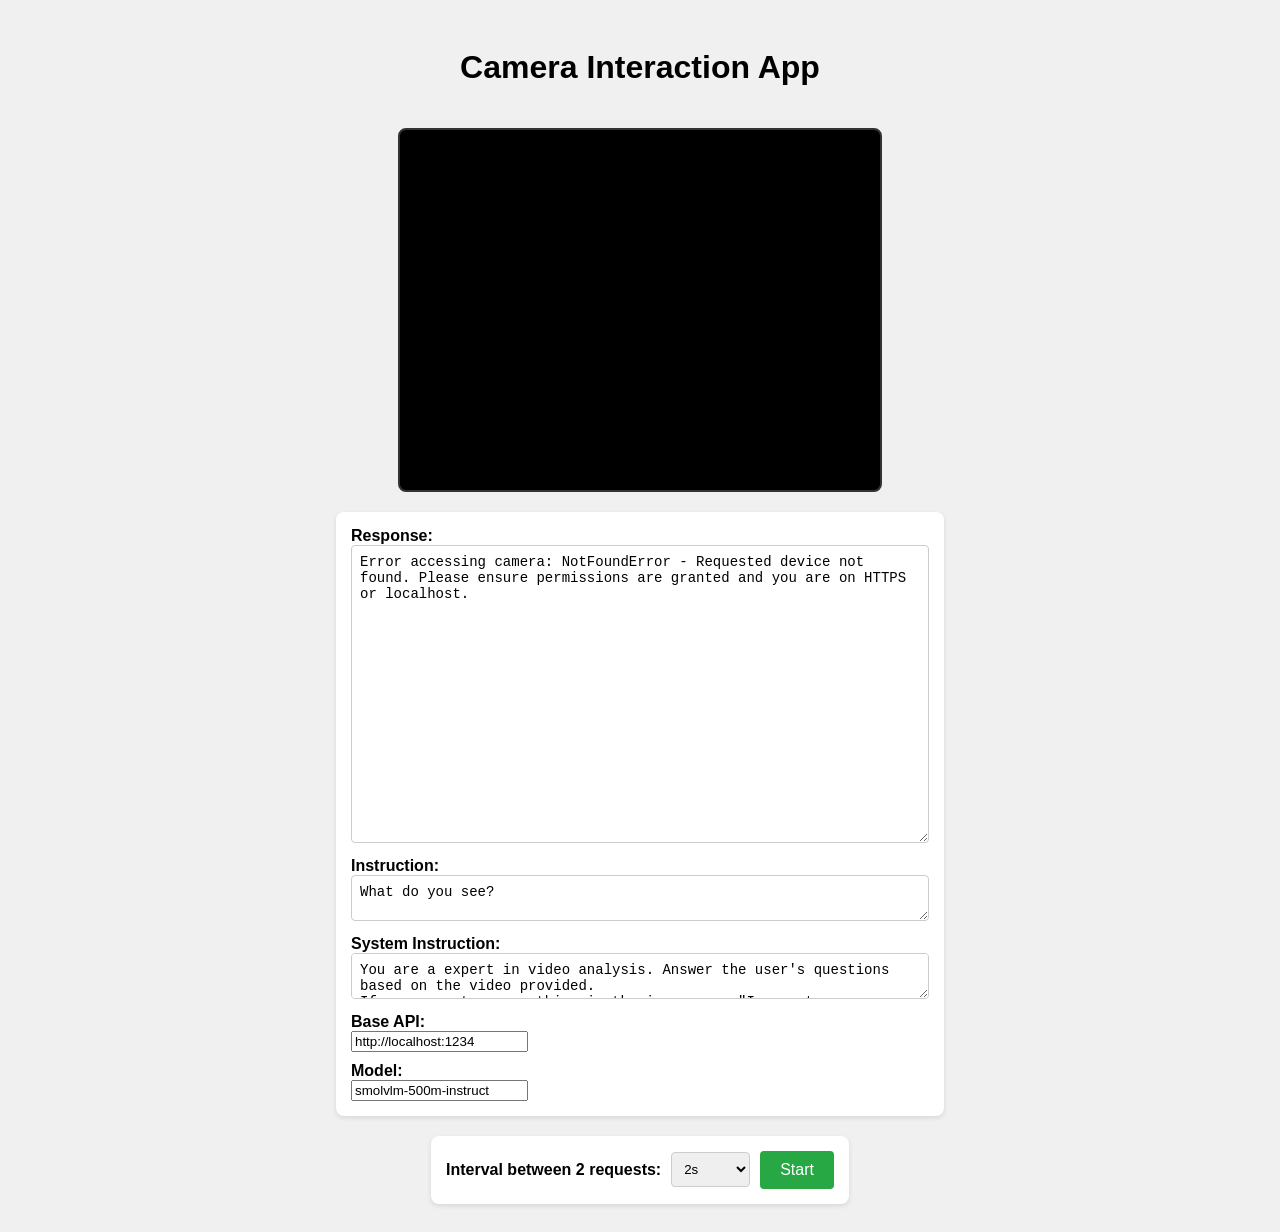
==== index.html @ 905d0d94 "Merge 8aa6c8f80d7f66ff333f3af38d4b24210e1b9584 into 37b62fc3c9fee5b90040a4496db8ad9e4f66d959" ====
<!DOCTYPE html>
<html lang="en">
<head>
    <meta charset="UTF-8">
    <meta name="viewport" content="width=device-width, initial-scale=1.0">
    <title>Camera Interaction App</title>
    <style>
        body {
            font-family: sans-serif;
            display: flex;
            flex-direction: column;
            align-items: center;
            gap: 20px;
            padding: 20px;
            background-color: #f0f0f0;
        }
        .controls, .io-areas {
            display: flex;
            gap: 10px;
            align-items: center;
            background-color: #fff;
            padding: 15px;
            border-radius: 8px;
            box-shadow: 0 2px 5px rgba(0,0,0,0.1);
        }
        .io-areas {
            flex-direction: column;
            align-items: stretch;
        }
        textarea {
            width: 300px;
            height: 80px;
            padding: 8px;
            border: 1px solid #ccc;
            border-radius: 4px;
            font-size: 14px;
        }
        #videoFeed {
            width: 480px;
            height: 360px;
            border: 2px solid #333;
            background-color: #000;
            border-radius: 8px;
        }
        #startButton {
            padding: 10px 20px;
            font-size: 16px;
            cursor: pointer;
            border: none;
            border-radius: 4px;
            color: white;
        }
        #startButton.start {
            background-color: #28a745; /* Green */
        }
        #startButton.stop {
            background-color: #dc3545; /* Red */
        }
        label {
            font-weight: bold;
        }
        select {
            padding: 8px;
            border-radius: 4px;
            border: 1px solid #ccc;
        }
        .hidden {
            display: none;
        }
    </style>
</head>
<body>

    <h1>Camera Interaction App</h1>

    <video id="videoFeed" autoplay playsinline></video>
    <canvas id="canvas" class="hidden"></canvas> <!-- For capturing frames -->

    <div class="io-areas">
        <div>
            <label for="responseText">Response:</label><br>
            <textarea id="responseText" style="height: 20em; width: 40em" name="Response" readonly placeholder="Server response will appear here..."></textarea>
        </div>
        <div>
            <label for="instructionText">Instruction:</label><br>
            <textarea id="instructionText" style="height: 2em; width: 40em" name="Instruction"></textarea>
        </div>
        <div>
            <label for="systemText">System Instruction:</label><br>
            <textarea id="systemText" style="height: 2em; width: 40em" name="SystemInstruction">
You are a expert in video analysis. Answer the user's questions based on the video provided.
If you cannot see anything in the image, say "I cannot see anything in the image."
Analyze the live camera feed and describe the visual aspects, focusing on objects, activities, lighting, camera, color grading, mood, and aesthetic style.
For example, you can tell the details about the scene like what the person is doing and other scene description such as:
1. Person's action:
- What is the person doing?
- Any specific activity or task?
- what is the mood of the person?
- Any interaction with objects or environment?

2. Objects:
- What are the objects in the scene?
- How are they positioned?
- What is the purpose of the objects?
- What is the relationship between the objects?

3. Environment:
- What is the environment?
- How is the environment positioned?
- What is the purpose of the environment?
- What is the relationship between the environment and the objects?

4. Lighting:
- What is the lighting?
- How is the lighting positioned?
- Primary light source?
- Natural or artificial?
- Shadows and their effect?
- Backlighting or fill light?
- Light directionality?

5. Camera:
- Camera angle?
- Camera movement?
- Depth of field?
- Composition?

6. Color Grading:
- Color temperature?
- Color contrasts?
- Saturation level?
- Any specific grading style?

7. Mood:
- Emotional tone of the scene?
- How lighting and color affect mood?
- Any emotional cues?

8. Aesthetic Style:
- Overall aesthetic style?
- Visual themes present?
- Genre influence?
- Noticeable visual effects or textures?

user question:
            </textarea>
        </div>
        <div>
            <label for="baseURL">Base API:</label><br>
            <input id="baseURL" name="Instruction" value="http://localhost:1234"></textarea>
        </div>
        <div>
            <label for="model">Model:</label><br>
            <input id="model" name="VLM" value="smolvlm-500m-instruct"></textarea>
        </div>
    </div>

    <div class="controls">
        <label for="intervalSelect">Interval between 2 requests:</label>
        <select id="intervalSelect" name="Interval between 2 requests">
            <option value="100">100ms</option>
            <option value="250">250ms</option>
            <option value="500">500ms</option>
            <option value="1000">1s</option>
            <option value="2000" selected>2s</option>
        </select>
        <button id="startButton" class="start">Start</button>
    </div>

    <script>
        
        const video = document.getElementById('videoFeed');
        const canvas = document.getElementById('canvas');
        const baseURL = document.getElementById('baseURL');
        const instructionText = document.getElementById('instructionText');
        const responseText = document.getElementById('responseText');
        const intervalSelect = document.getElementById('intervalSelect');
        const startButton = document.getElementById('startButton');
        const model = document.getElementById('model');
        const systemText =document.getElementById('systemText');        

        instructionText.value = "What do you see? "; // default instruction
        let stream;
        let intervalId;
        let isProcessing = false;

        // Returns response text (string)
        async function sendChatCompletionRequest(instruction, imageBase64URL) {
            const response = await fetch(`${baseURL.value}/v1/chat/completions`, {
                method: 'POST',                
                headers: {
                'Access-Control-Allow-Origin': '*', // Or specify allowed origins
                'Access-Control-Allow-Methods': 'GET, POST, OPTIONS',
                'Access-Control-Allow-Headers': 'Content-Type, Authorization',
                'Content-Type': 'application/json'
                },  
                body: JSON.stringify({
                    model: model.value, //"smolvlm-500m-instruct",
                    max_tokens: 250,
                    messages: [
                        { role: 'user', content: [
                            { type: 'text', text: instruction },
                            { type: 'image_url', image_url: {
                                url: imageBase64URL,
                            } }
                        ] },
                    ]
                })
            });
            if (!response.ok) {
                const errorData = await response.text();
                return `Server error: ${response.status} - ${errorData}`;
            }
            const data = await response.json();
            return data.choices[0].message.content;
        }

        // 1. Ask for camera permission on load
        async function initCamera() {
            try {
                stream = await navigator.mediaDevices.getUserMedia({ video: true, audio: false });
                video.srcObject = stream;
                responseText.value = "Camera access granted. Ready to start.";
            } catch (err) {
                console.error("Error accessing camera:", err);
                responseText.value = `Error accessing camera: ${err.name} - ${err.message}. Please ensure permissions are granted and you are on HTTPS or localhost.`;
                alert(`Error accessing camera: ${err.name}. Make sure you've granted permission and are on HTTPS or localhost.`);
            }
        }

        function captureImage() {
            if (!stream || !video.videoWidth) {
                console.warn("Video stream not ready for capture.");
                return null;
            }
            canvas.width = video.videoWidth;
            canvas.height = video.videoHeight;
            const context = canvas.getContext('2d');
            context.drawImage(video, 0, 0, canvas.width, canvas.height);
            return canvas.toDataURL('image/jpeg', 0.8); // Use JPEG for smaller size, 0.8 quality
        }

        async function sendData() {
            if (!isProcessing) return; // Ensure we don't have overlapping requests if processing takes longer than interval

            const instruction = systemText.value + instructionText.value;
            const imageBase64URL = captureImage();

            if (!imageBase64URL) {
                responseText.value = "Failed to capture image. Stream might not be active.";
                // Optionally stop processing if image capture fails consistently
                handleStop();
                return;
            }

            const payload = {
                instruction: instruction,
                imageBase64URL: imageBase64URL
            };

            try {
                const response = await sendChatCompletionRequest(payload.instruction, payload.imageBase64URL);
                responseText.value = response;
            } catch (error) {
                console.error('Error sending data:', error);
                responseText.value = `Error: ${error.message}`;
            }
        }

        function handleStart() {
            if (!stream) {
                responseText.value = "Camera not available. Cannot start.";
                alert("Camera not available. Please grant permission first.");
                return;
            }
            isProcessing = true;
            startButton.textContent = "Stop";
            startButton.classList.remove('start');
            startButton.classList.add('stop');

            systemText.disabled = true;
            intervalSelect.disabled = true;

            responseText.value = "Processing started...";

            const intervalMs = parseInt(intervalSelect.value, 10);
            
            // Initial immediate call
            sendData(); 
            
            // Then set interval
            intervalId = setInterval(sendData, intervalMs);
        }

        function handleStop() {
            isProcessing = false;
            if (intervalId) {
                clearInterval(intervalId);
                intervalId = null;
            }
            startButton.textContent = "Start";
            startButton.classList.remove('stop');
            startButton.classList.add('start');

            systemText.disabled = false;
            intervalSelect.disabled = false;
            if (responseText.value.startsWith("Processing started...")) {
                responseText.value = "Processing stopped.";
            }
        }

        startButton.addEventListener('click', () => {
            if (isProcessing) {
                handleStop();
            } else {
                handleStart();
            }
        });

        // Initialize camera when the page loads
        window.addEventListener('DOMContentLoaded', initCamera);

        // Optional: Stop stream when page is closed/navigated away to release camera
        window.addEventListener('beforeunload', () => {
            if (stream) {
                stream.getTracks().forEach(track => track.stop());
            }
            if (intervalId) {
                clearInterval(intervalId);
            }
        });

    </script>
</body>
</html>
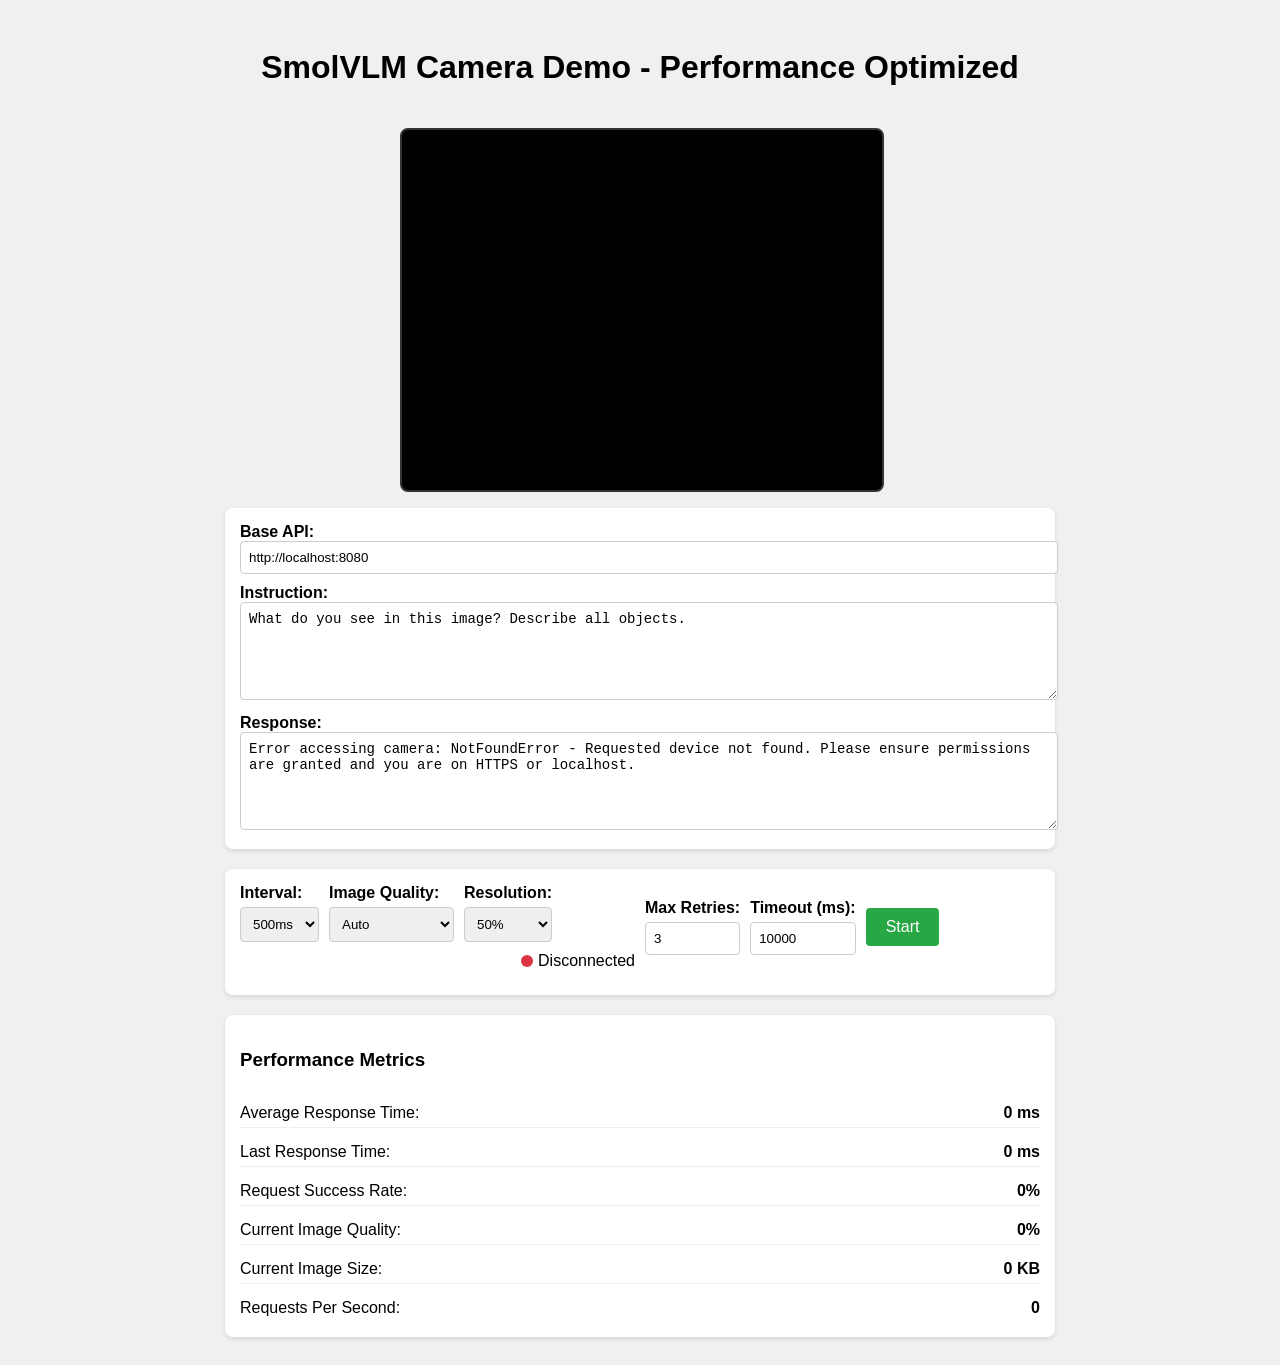
==== commit 592f157f: "Merge 82ec088115026a80e694882a6f96a083a54dfff9 into 37b62fc3c9fee5b90040a4496db8ad9e4f66d959" ====
--- a/index.html
+++ b/index.html
@@ -3,7 +3,7 @@
 <head>
     <meta charset="UTF-8">
     <meta name="viewport" content="width=device-width, initial-scale=1.0">
-    <title>Camera Interaction App</title>
+    <title>SmolVLM Camera Demo - Performance Optimized</title>
     <style>
         body {
             font-family: sans-serif;
@@ -14,7 +14,7 @@
             padding: 20px;
             background-color: #f0f0f0;
         }
-        .controls, .io-areas {
+        .controls, .io-areas, .performance-metrics {
             display: flex;
             gap: 10px;
             align-items: center;
@@ -22,25 +22,61 @@
             padding: 15px;
             border-radius: 8px;
             box-shadow: 0 2px 5px rgba(0,0,0,0.1);
-        }
-        .io-areas {
+            width: 90%;
+            max-width: 800px;
+        }
+        .io-areas, .performance-metrics {
             flex-direction: column;
             align-items: stretch;
         }
         textarea {
-            width: 300px;
+            width: 100%;
             height: 80px;
             padding: 8px;
             border: 1px solid #ccc;
             border-radius: 4px;
             font-size: 14px;
-        }
-        #videoFeed {
+            resize: vertical;
+        }
+        .video-container {
+            position: relative;
             width: 480px;
             height: 360px;
+        }
+        #videoFeed {
+            width: 100%;
+            height: 100%;
             border: 2px solid #333;
             background-color: #000;
             border-radius: 8px;
+        }
+        #loadingOverlay {
+            position: absolute;
+            top: 0;
+            left: 0;
+            width: 100%;
+            height: 100%;
+            background-color: rgba(0,0,0,0.5);
+            display: flex;
+            justify-content: center;
+            align-items: center;
+            border-radius: 8px;
+            color: white;
+            font-weight: bold;
+            display: none;
+        }
+        .spinner {
+            border: 4px solid rgba(255,255,255,0.3);
+            border-radius: 50%;
+            border-top: 4px solid white;
+            width: 30px;
+            height: 30px;
+            animation: spin 1s linear infinite;
+            margin-right: 10px;
+        }
+        @keyframes spin {
+            0% { transform: rotate(0deg); }
+            100% { transform: rotate(360deg); }
         }
         #startButton {
             padding: 10px 20px;
@@ -56,10 +92,32 @@
         #startButton.stop {
             background-color: #dc3545; /* Red */
         }
+        .status-indicator {
+            display: inline-block;
+            width: 12px;
+            height: 12px;
+            border-radius: 50%;
+            margin-right: 5px;
+        }
+        .status-connected {
+            background-color: #28a745;
+        }
+        .status-disconnected {
+            background-color: #dc3545;
+        }
+        .status-connecting {
+            background-color: #ffc107;
+            animation: blink 1s infinite;
+        }
+        @keyframes blink {
+            0% { opacity: 0.5; }
+            50% { opacity: 1; }
+            100% { opacity: 0.5; }
+        }
         label {
             font-weight: bold;
         }
-        select {
+        select, input {
             padding: 8px;
             border-radius: 4px;
             border: 1px solid #ccc;
@@ -67,155 +125,397 @@
         .hidden {
             display: none;
         }
+        .controls-row {
+            display: flex;
+            gap: 10px;
+            flex-wrap: wrap;
+            align-items: center;
+            margin-bottom: 10px;
+            width: 100%;
+        }
+        .controls-group {
+            display: flex;
+            flex-direction: column;
+            gap: 5px;
+        }
+        .status-display {
+            margin-left: auto;
+            display: flex;
+            align-items: center;
+        }
+        .metric-row {
+            display: flex;
+            justify-content: space-between;
+            width: 100%;
+            padding: 5px 0;
+            border-bottom: 1px solid #eee;
+        }
+        .metric-row:last-child {
+            border-bottom: none;
+        }
+        .metric-value {
+            font-weight: bold;
+        }
     </style>
 </head>
 <body>
 
-    <h1>Camera Interaction App</h1>
-
-    <video id="videoFeed" autoplay playsinline></video>
+    <h1>SmolVLM Camera Demo - Performance Optimized</h1>
+
+    <div class="video-container">
+        <video id="videoFeed" autoplay playsinline></video>
+        <div id="loadingOverlay">
+            <div class="spinner"></div>
+            <span>Processing...</span>
+        </div>
+    </div>
     <canvas id="canvas" class="hidden"></canvas> <!-- For capturing frames -->
 
     <div class="io-areas">
         <div>
-            <label for="responseText">Response:</label><br>
-            <textarea id="responseText" style="height: 20em; width: 40em" name="Response" readonly placeholder="Server response will appear here..."></textarea>
+            <label for="baseURL">Base API:</label><br>
+            <input id="baseURL" type="text" style="width: 100%" value="http://localhost:8080">
         </div>
         <div>
             <label for="instructionText">Instruction:</label><br>
-            <textarea id="instructionText" style="height: 2em; width: 40em" name="Instruction"></textarea>
+            <textarea id="instructionText" name="Instruction"></textarea>
         </div>
         <div>
-            <label for="systemText">System Instruction:</label><br>
-            <textarea id="systemText" style="height: 2em; width: 40em" name="SystemInstruction">
-You are a expert in video analysis. Answer the user's questions based on the video provided.
-If you cannot see anything in the image, say "I cannot see anything in the image."
-Analyze the live camera feed and describe the visual aspects, focusing on objects, activities, lighting, camera, color grading, mood, and aesthetic style.
-For example, you can tell the details about the scene like what the person is doing and other scene description such as:
-1. Person's action:
-- What is the person doing?
-- Any specific activity or task?
-- what is the mood of the person?
-- Any interaction with objects or environment?
-
-2. Objects:
-- What are the objects in the scene?
-- How are they positioned?
-- What is the purpose of the objects?
-- What is the relationship between the objects?
-
-3. Environment:
-- What is the environment?
-- How is the environment positioned?
-- What is the purpose of the environment?
-- What is the relationship between the environment and the objects?
-
-4. Lighting:
-- What is the lighting?
-- How is the lighting positioned?
-- Primary light source?
-- Natural or artificial?
-- Shadows and their effect?
-- Backlighting or fill light?
-- Light directionality?
-
-5. Camera:
-- Camera angle?
-- Camera movement?
-- Depth of field?
-- Composition?
-
-6. Color Grading:
-- Color temperature?
-- Color contrasts?
-- Saturation level?
-- Any specific grading style?
-
-7. Mood:
-- Emotional tone of the scene?
-- How lighting and color affect mood?
-- Any emotional cues?
-
-8. Aesthetic Style:
-- Overall aesthetic style?
-- Visual themes present?
-- Genre influence?
-- Noticeable visual effects or textures?
-
-user question:
-            </textarea>
-        </div>
-        <div>
-            <label for="baseURL">Base API:</label><br>
-            <input id="baseURL" name="Instruction" value="http://localhost:1234"></textarea>
-        </div>
-        <div>
-            <label for="model">Model:</label><br>
-            <input id="model" name="VLM" value="smolvlm-500m-instruct"></textarea>
+            <label for="responseText">Response:</label><br>
+            <textarea id="responseText" name="Response" readonly placeholder="Server response will appear here..."></textarea>
         </div>
     </div>
 
     <div class="controls">
-        <label for="intervalSelect">Interval between 2 requests:</label>
-        <select id="intervalSelect" name="Interval between 2 requests">
-            <option value="100">100ms</option>
-            <option value="250">250ms</option>
-            <option value="500">500ms</option>
-            <option value="1000">1s</option>
-            <option value="2000" selected>2s</option>
-        </select>
-        <button id="startButton" class="start">Start</button>
+        <div class="controls-row">
+            <div class="controls-group">
+                <label for="intervalSelect">Interval:</label>
+                <select id="intervalSelect" name="Interval between 2 requests">
+                    <option value="100">100ms</option>
+                    <option value="250">250ms</option>
+                    <option value="500" selected>500ms</option>
+                    <option value="1000">1s</option>
+                    <option value="2000">2s</option>
+                </select>
+            </div>
+            
+            <div class="controls-group">
+                <label for="imageQualitySelect">Image Quality:</label>
+                <select id="imageQualitySelect" name="Image Quality">
+                    <option value="auto" selected>Auto</option>
+                    <option value="0.3">Low (30%)</option>
+                    <option value="0.5">Medium (50%)</option>
+                    <option value="0.7">High (70%)</option>
+                    <option value="0.9">Ultra (90%)</option>
+                </select>
+            </div>
+            
+            <div class="controls-group">
+                <label for="resolutionSelect">Resolution:</label>
+                <select id="resolutionSelect" name="Resolution">
+                    <option value="1">Full</option>
+                    <option value="0.75">75%</option>
+                    <option value="0.5" selected>50%</option>
+                    <option value="0.25">25%</option>
+                </select>
+            </div>
+            
+            <div class="status-display">
+                <span class="status-indicator" id="connectionStatus"></span>
+                <span id="connectionStatusText">Disconnected</span>
+            </div>
+        </div>
+        
+        <div class="controls-row">
+            <div class="controls-group">
+                <label for="maxRetriesInput">Max Retries:</label>
+                <input type="number" id="maxRetriesInput" min="0" max="10" value="3">
+            </div>
+            
+            <div class="controls-group">
+                <label for="requestTimeoutInput">Timeout (ms):</label>
+                <input type="number" id="requestTimeoutInput" min="1000" max="30000" value="10000">
+            </div>
+            
+            <button id="startButton" class="start">Start</button>
+        </div>
     </div>
+    
+    <div class="performance-metrics">
+        <h3>Performance Metrics</h3>
+        <div class="metric-row">
+            <span>Average Response Time:</span>
+            <span class="metric-value" id="avgResponseTime">0 ms</span>
+        </div>
+        <div class="metric-row">
+            <span>Last Response Time:</span>
+            <span class="metric-value" id="lastResponseTime">0 ms</span>
+        </div>
+        <div class="metric-row">
+            <span>Request Success Rate:</span>
+            <span class="metric-value" id="successRate">0%</span>
+        </div>
+        <div class="metric-row">
+            <span>Current Image Quality:</span>
+            <span class="metric-value" id="currentImageQuality">0%</span>
+        </div>
+        <div class="metric-row">
+            <span>Current Image Size:</span>
+            <span class="metric-value" id="currentImageSize">0 KB</span>
+        </div>
+        <div class="metric-row">
+            <span>Requests Per Second:</span>
+            <span class="metric-value" id="requestsPerSecond">0</span>
+        </div>
+    </div>
 
     <script>
-        
+        // DOM Elements
         const video = document.getElementById('videoFeed');
         const canvas = document.getElementById('canvas');
         const baseURL = document.getElementById('baseURL');
         const instructionText = document.getElementById('instructionText');
         const responseText = document.getElementById('responseText');
         const intervalSelect = document.getElementById('intervalSelect');
+        const imageQualitySelect = document.getElementById('imageQualitySelect');
+        const resolutionSelect = document.getElementById('resolutionSelect');
+        const maxRetriesInput = document.getElementById('maxRetriesInput');
+        const requestTimeoutInput = document.getElementById('requestTimeoutInput');
         const startButton = document.getElementById('startButton');
-        const model = document.getElementById('model');
-        const systemText =document.getElementById('systemText');        
-
-        instructionText.value = "What do you see? "; // default instruction
+        const loadingOverlay = document.getElementById('loadingOverlay');
+        const connectionStatus = document.getElementById('connectionStatus');
+        const connectionStatusText = document.getElementById('connectionStatusText');
+        
+        // Performance metrics elements
+        const avgResponseTimeEl = document.getElementById('avgResponseTime');
+        const lastResponseTimeEl = document.getElementById('lastResponseTime');
+        const successRateEl = document.getElementById('successRate');
+        const currentImageQualityEl = document.getElementById('currentImageQuality');
+        const currentImageSizeEl = document.getElementById('currentImageSize');
+        const requestsPerSecondEl = document.getElementById('requestsPerSecond');
+
+        // Set default values
+        instructionText.value = "What do you see in this image? Describe all objects.";
+
+        // Global variables
         let stream;
         let intervalId;
         let isProcessing = false;
+        let lastRequestTime = 0;
+        let activeRequest = null;
+        let connectionCheckInterval;
+        let serverAvailable = false;
+        let currentController = null;
+        let retryCount = 0;
+        let reconnectTimeout = null;
+        let requestBackoff = 1000; // Starting backoff time in ms
+        
+        // Performance tracking variables
+        let totalRequests = 0;
+        let successfulRequests = 0;
+        let totalResponseTime = 0;
+        let lastResponseTime = 0;
+        let responseTimes = [];
+        let currentQuality = 0.5; // Start with medium quality
+        let adaptiveQualityThreshold = 2000; // ms, adjust quality if response takes longer than this
+        let requestsLastSecond = 0;
+        let requestsTimer = null;
+
+        // Connection status management
+        function updateConnectionStatus(status) {
+            connectionStatus.classList.remove('status-connected', 'status-disconnected', 'status-connecting');
+            
+            switch (status) {
+                case 'connected':
+                    connectionStatus.classList.add('status-connected');
+                    connectionStatusText.textContent = 'Connected';
+                    serverAvailable = true;
+                    break;
+                case 'disconnected':
+                    connectionStatus.classList.add('status-disconnected');
+                    connectionStatusText.textContent = 'Disconnected';
+                    serverAvailable = false;
+                    break;
+                case 'connecting':
+                    connectionStatus.classList.add('status-connecting');
+                    connectionStatusText.textContent = 'Connecting...';
+                    serverAvailable = false;
+                    break;
+            }
+        }
+
+        // Check server connection
+        async function checkServerConnection() {
+            try {
+                updateConnectionStatus('connecting');
+                
+                const timeoutPromise = new Promise((_, reject) => {
+                    setTimeout(() => reject(new Error('Connection timeout')), 5000);
+                });
+                
+                const fetchPromise = fetch(`${baseURL.value}/v1/models`);
+                
+                await Promise.race([fetchPromise, timeoutPromise]);
+                
+                updateConnectionStatus('connected');
+                if (retryCount > 0) {
+                    retryCount = 0;
+                    requestBackoff = 1000;
+                }
+            } catch (err) {
+                console.error("Server connection error:", err);
+                updateConnectionStatus('disconnected');
+                
+                if (isProcessing && retryCount < parseInt(maxRetriesInput.value)) {
+                    retryCount++;
+                    const backoffTime = requestBackoff * Math.pow(1.5, retryCount - 1);
+                    requestBackoff = Math.min(backoffTime, 30000); // Cap at 30 seconds
+                    
+                    console.log(`Reconnection attempt ${retryCount} in ${requestBackoff}ms`);
+                    
+                    clearTimeout(reconnectTimeout);
+                    reconnectTimeout = setTimeout(checkServerConnection, requestBackoff);
+                }
+            }
+        }
+
+        // Start checking server connection when page loads
+        function initConnectionCheck() {
+            checkServerConnection();
+            connectionCheckInterval = setInterval(checkServerConnection, 30000); // Check every 30 seconds
+        }
 
         // Returns response text (string)
         async function sendChatCompletionRequest(instruction, imageBase64URL) {
-            const response = await fetch(`${baseURL.value}/v1/chat/completions`, {
-                method: 'POST',                
-                headers: {
-                'Access-Control-Allow-Origin': '*', // Or specify allowed origins
-                'Access-Control-Allow-Methods': 'GET, POST, OPTIONS',
-                'Access-Control-Allow-Headers': 'Content-Type, Authorization',
-                'Content-Type': 'application/json'
-                },  
-                body: JSON.stringify({
-                    model: model.value, //"smolvlm-500m-instruct",
-                    max_tokens: 250,
-                    messages: [
-                        { role: 'user', content: [
-                            { type: 'text', text: instruction },
-                            { type: 'image_url', image_url: {
-                                url: imageBase64URL,
-                            } }
-                        ] },
-                    ]
-                })
-            });
-            if (!response.ok) {
-                const errorData = await response.text();
-                return `Server error: ${response.status} - ${errorData}`;
-            }
-            const data = await response.json();
-            return data.choices[0].message.content;
-        }
-
-        // 1. Ask for camera permission on load
+            if (!serverAvailable) {
+                throw new Error("Server not available");
+            }
+            
+            showLoading(true);
+            
+            // Create an AbortController to handle timeouts
+            currentController = new AbortController();
+            const signal = currentController.signal;
+            
+            // Create timeout that will abort the fetch request
+            const timeoutId = setTimeout(() => {
+                if (currentController) {
+                    currentController.abort();
+                }
+            }, parseInt(requestTimeoutInput.value));
+            
+            const requestStartTime = performance.now();
+            
+            try {
+                const response = await fetch(`${baseURL.value}/v1/chat/completions`, {
+                    method: 'POST',
+                    headers: {
+                        'Content-Type': 'application/json'
+                    },
+                    body: JSON.stringify({
+                        max_tokens: 100,
+                        messages: [
+                            { role: 'user', content: [
+                                { type: 'text', text: instruction },
+                                { type: 'image_url', image_url: {
+                                    url: imageBase64URL,
+                                } }
+                            ] },
+                        ]
+                    }),
+                    signal: signal
+                });
+                
+                clearTimeout(timeoutId);
+                
+                if (!response.ok) {
+                    const errorData = await response.text();
+                    throw new Error(`Server error: ${response.status} - ${errorData}`);
+                }
+                
+                const data = await response.json();
+                
+                // Calculate response time
+                const requestEndTime = performance.now();
+                lastResponseTime = requestEndTime - requestStartTime;
+                updatePerformanceMetrics(true);
+                
+                return data.choices[0].message.content;
+            } catch (err) {
+                // Handle timeout or other errors
+                if (err.name === 'AbortError') {
+                    updatePerformanceMetrics(false);
+                    throw new Error('Request timed out');
+                }
+                
+                updatePerformanceMetrics(false);
+                throw err;
+            } finally {
+                showLoading(false);
+                currentController = null;
+            }
+        }
+
+        // Update performance metrics
+        function updatePerformanceMetrics(success) {
+            totalRequests++;
+            
+            if (success) {
+                successfulRequests++;
+                totalResponseTime += lastResponseTime;
+                responseTimes.push(lastResponseTime);
+                
+                // Keep only the last 10 response times for average calculation
+                if (responseTimes.length > 10) {
+                    responseTimes.shift();
+                }
+                
+                // Adaptive quality adjustment based on response time
+                if (imageQualitySelect.value === 'auto') {
+                    adjustQualityBasedOnPerformance();
+                }
+            }
+            
+            // Update metrics display
+            const avgTime = responseTimes.length > 0 ? responseTimes.reduce((sum, time) => sum + time, 0) / responseTimes.length : 0;
+            avgResponseTimeEl.textContent = `${Math.round(avgTime)} ms`;
+            lastResponseTimeEl.textContent = `${Math.round(lastResponseTime)} ms`;
+            successRateEl.textContent = `${Math.round((successfulRequests / totalRequests) * 100)}%`;
+            currentImageQualityEl.textContent = `${Math.round(currentQuality * 100)}%`;
+            requestsLastSecond++;
+        }
+
+        // Track requests per second
+        function initRequestsPerSecondCounter() {
+            requestsTimer = setInterval(() => {
+                requestsPerSecondEl.textContent = requestsLastSecond.toString();
+                requestsLastSecond = 0;
+            }, 1000);
+        }
+
+        // Adaptive quality adjustment
+        function adjustQualityBasedOnPerformance() {
+            const avgTime = responseTimes.length > 0 ? responseTimes.reduce((sum, time) => sum + time, 0) / responseTimes.length : 0;
+            
+            // If response time is too high, reduce quality
+            if (avgTime > adaptiveQualityThreshold) {
+                currentQuality = Math.max(0.3, currentQuality - 0.1);
+            } 
+            // If response time is good, slowly increase quality
+            else if (avgTime < adaptiveQualityThreshold / 2 && currentQuality < 0.9) {
+                currentQuality = Math.min(0.9, currentQuality + 0.05);
+            }
+            
+            // Update the UI display
+            currentImageQualityEl.textContent = `${Math.round(currentQuality * 100)}%`;
+        }
+
+        // Show/hide loading overlay
+        function showLoading(show) {
+            loadingOverlay.style.display = show ? 'flex' : 'none';
+        }
+
+        // Initialize camera
         async function initCamera() {
             try {
                 stream = await navigator.mediaDevices.getUserMedia({ video: true, audio: false });
@@ -228,87 +528,161 @@
             }
         }
 
+        // Capture and resize image
         function captureImage() {
             if (!stream || !video.videoWidth) {
                 console.warn("Video stream not ready for capture.");
                 return null;
             }
-            canvas.width = video.videoWidth;
-            canvas.height = video.videoHeight;
+            
+            // Get original dimensions
+            const originalWidth = video.videoWidth;
+            const originalHeight = video.videoHeight;
+            
+            // Calculate new dimensions based on resolution setting
+            const scaleFactor = parseFloat(resolutionSelect.value);
+            const newWidth = Math.floor(originalWidth * scaleFactor);
+            const newHeight = Math.floor(originalHeight * scaleFactor);
+            
+            // Set canvas dimensions
+            canvas.width = newWidth;
+            canvas.height = newHeight;
+            
+            // Draw resized image to canvas
             const context = canvas.getContext('2d');
-            context.drawImage(video, 0, 0, canvas.width, canvas.height);
-            return canvas.toDataURL('image/jpeg', 0.8); // Use JPEG for smaller size, 0.8 quality
-        }
-
-        async function sendData() {
-            if (!isProcessing) return; // Ensure we don't have overlapping requests if processing takes longer than interval
-
-            const instruction = systemText.value + instructionText.value;
+            context.drawImage(video, 0, 0, newWidth, newHeight);
+            
+            // Get quality setting
+            let quality = currentQuality;
+            if (imageQualitySelect.value !== 'auto') {
+                quality = parseFloat(imageQualitySelect.value);
+            }
+            
+            // Convert to base64 with specified quality
+            const imageBase64 = canvas.toDataURL('image/jpeg', quality);
+            
+            // Update image size display
+            const approximateSize = Math.round((imageBase64.length - 22) * 0.75 / 1024);
+            currentImageSizeEl.textContent = `${approximateSize} KB`;
+            
+            return imageBase64;
+        }
+
+        // Process request with backoff and throttling
+        async function processRequest() {
+            if (!isProcessing || !serverAvailable) return;
+            
+            // Check if we need to throttle requests (ensure minimum interval between requests)
+            const now = Date.now();
+            const timeSinceLastRequest = now - lastRequestTime;
+            const minInterval = parseInt(intervalSelect.value);
+            
+            if (timeSinceLastRequest < minInterval) {
+                // Schedule next request after the minimum interval has passed
+                setTimeout(processRequest, minInterval - timeSinceLastRequest);
+                return;
+            }
+            
+            // If there's an active request, don't send another one
+            if (activeRequest) return;
+            
+            lastRequestTime = now;
+            
+            const instruction = instructionText.value;
             const imageBase64URL = captureImage();
-
+            
             if (!imageBase64URL) {
                 responseText.value = "Failed to capture image. Stream might not be active.";
-                // Optionally stop processing if image capture fails consistently
-                handleStop();
                 return;
             }
-
-            const payload = {
-                instruction: instruction,
-                imageBase64URL: imageBase64URL
-            };
-
-            try {
-                const response = await sendChatCompletionRequest(payload.instruction, payload.imageBase64URL);
-                responseText.value = response;
-            } catch (error) {
-                console.error('Error sending data:', error);
-                responseText.value = `Error: ${error.message}`;
-            }
-        }
-
+            
+            // Create and track the active request
+            activeRequest = sendChatCompletionRequest(instruction, imageBase64URL)
+                .then(response => {
+                    responseText.value = response;
+                })
+                .catch(error => {
+                    console.error('Error sending data:', error);
+                    responseText.value = `Error: ${error.message}`;
+                    
+                    // If it was a server error, check connection
+                    if (error.message.includes('Server error') || error.message.includes('Request timed out')) {
+                        checkServerConnection();
+                    }
+                })
+                .finally(() => {
+                    activeRequest = null;
+                    
+                    // Schedule next request
+                    if (isProcessing) {
+                        setTimeout(processRequest, parseInt(intervalSelect.value));
+                    }
+                });
+        }
+
+        // Start processing
         function handleStart() {
             if (!stream) {
                 responseText.value = "Camera not available. Cannot start.";
                 alert("Camera not available. Please grant permission first.");
                 return;
             }
+            
             isProcessing = true;
             startButton.textContent = "Stop";
             startButton.classList.remove('start');
             startButton.classList.add('stop');
-
-            systemText.disabled = true;
+            
+            instructionText.disabled = true;
             intervalSelect.disabled = true;
-
+            imageQualitySelect.disabled = true;
+            resolutionSelect.disabled = true;
+            maxRetriesInput.disabled = true;
+            requestTimeoutInput.disabled = true;
+            
             responseText.value = "Processing started...";
-
-            const intervalMs = parseInt(intervalSelect.value, 10);
-            
-            // Initial immediate call
-            sendData(); 
-            
-            // Then set interval
-            intervalId = setInterval(sendData, intervalMs);
-        }
-
+            
+            // Check server connection before starting
+            checkServerConnection().then(() => {
+                if (serverAvailable) {
+                    // Start processing immediately
+                    processRequest();
+                    initRequestsPerSecondCounter();
+                }
+            });
+        }
+
+        // Stop processing
         function handleStop() {
             isProcessing = false;
-            if (intervalId) {
-                clearInterval(intervalId);
-                intervalId = null;
-            }
+            
+            // Cancel any active request
+            if (currentController) {
+                currentController.abort();
+                currentController = null;
+            }
+            
+            activeRequest = null;
+            
             startButton.textContent = "Start";
             startButton.classList.remove('stop');
             startButton.classList.add('start');
-
-            systemText.disabled = false;
+            
+            instructionText.disabled = false;
             intervalSelect.disabled = false;
+            imageQualitySelect.disabled = false;
+            resolutionSelect.disabled = false;
+            maxRetriesInput.disabled = false;
+            requestTimeoutInput.disabled = false;
+            
+            clearInterval(requestsTimer);
+            
             if (responseText.value.startsWith("Processing started...")) {
                 responseText.value = "Processing stopped.";
             }
         }
 
+        // Event listeners
         startButton.addEventListener('click', () => {
             if (isProcessing) {
                 handleStop();
@@ -317,19 +691,25 @@
             }
         });
 
-        // Initialize camera when the page loads
-        window.addEventListener('DOMContentLoaded', initCamera);
-
-        // Optional: Stop stream when page is closed/navigated away to release camera
+        // Initialize
+        window.addEventListener('DOMContentLoaded', () => {
+            initCamera();
+            initConnectionCheck();
+        });
+
+        // Cleanup on page unload
         window.addEventListener('beforeunload', () => {
             if (stream) {
                 stream.getTracks().forEach(track => track.stop());
             }
-            if (intervalId) {
-                clearInterval(intervalId);
+            clearInterval(connectionCheckInterval);
+            clearTimeout(reconnectTimeout);
+            clearInterval(requestsTimer);
+            
+            if (currentController) {
+                currentController.abort();
             }
         });
-
     </script>
 </body>
-</html>+</html>
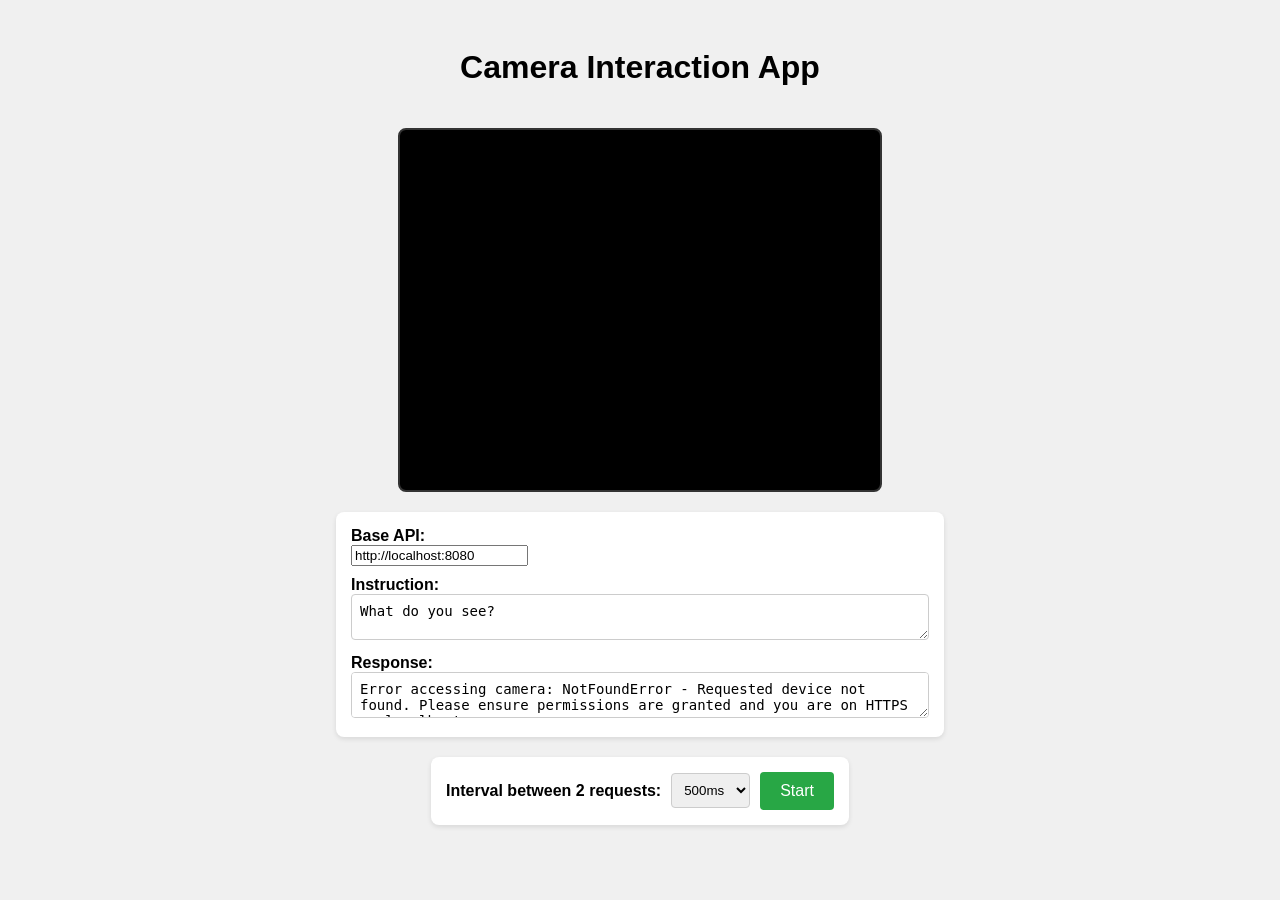
==== commit 3389e934: "Prevent overlapping concurrent requests. If the server takes longer than the polling interval to pro" ====
--- a/index.html
+++ b/index.html
@@ -3,7 +3,7 @@
 <head>
     <meta charset="UTF-8">
     <meta name="viewport" content="width=device-width, initial-scale=1.0">
-    <title>SmolVLM Camera Demo - Performance Optimized</title>
+    <title>Camera Interaction App</title>
     <style>
         body {
             font-family: sans-serif;
@@ -14,7 +14,7 @@
             padding: 20px;
             background-color: #f0f0f0;
         }
-        .controls, .io-areas, .performance-metrics {
+        .controls, .io-areas {
             display: flex;
             gap: 10px;
             align-items: center;
@@ -22,61 +22,25 @@
             padding: 15px;
             border-radius: 8px;
             box-shadow: 0 2px 5px rgba(0,0,0,0.1);
-            width: 90%;
-            max-width: 800px;
-        }
-        .io-areas, .performance-metrics {
+        }
+        .io-areas {
             flex-direction: column;
             align-items: stretch;
         }
         textarea {
-            width: 100%;
+            width: 300px;
             height: 80px;
             padding: 8px;
             border: 1px solid #ccc;
             border-radius: 4px;
             font-size: 14px;
-            resize: vertical;
-        }
-        .video-container {
-            position: relative;
+        }
+        #videoFeed {
             width: 480px;
             height: 360px;
-        }
-        #videoFeed {
-            width: 100%;
-            height: 100%;
             border: 2px solid #333;
             background-color: #000;
             border-radius: 8px;
-        }
-        #loadingOverlay {
-            position: absolute;
-            top: 0;
-            left: 0;
-            width: 100%;
-            height: 100%;
-            background-color: rgba(0,0,0,0.5);
-            display: flex;
-            justify-content: center;
-            align-items: center;
-            border-radius: 8px;
-            color: white;
-            font-weight: bold;
-            display: none;
-        }
-        .spinner {
-            border: 4px solid rgba(255,255,255,0.3);
-            border-radius: 50%;
-            border-top: 4px solid white;
-            width: 30px;
-            height: 30px;
-            animation: spin 1s linear infinite;
-            margin-right: 10px;
-        }
-        @keyframes spin {
-            0% { transform: rotate(0deg); }
-            100% { transform: rotate(360deg); }
         }
         #startButton {
             padding: 10px 20px;
@@ -92,32 +56,10 @@
         #startButton.stop {
             background-color: #dc3545; /* Red */
         }
-        .status-indicator {
-            display: inline-block;
-            width: 12px;
-            height: 12px;
-            border-radius: 50%;
-            margin-right: 5px;
-        }
-        .status-connected {
-            background-color: #28a745;
-        }
-        .status-disconnected {
-            background-color: #dc3545;
-        }
-        .status-connecting {
-            background-color: #ffc107;
-            animation: blink 1s infinite;
-        }
-        @keyframes blink {
-            0% { opacity: 0.5; }
-            50% { opacity: 1; }
-            100% { opacity: 0.5; }
-        }
         label {
             font-weight: bold;
         }
-        select, input {
+        select {
             padding: 8px;
             border-radius: 4px;
             border: 1px solid #ccc;
@@ -125,397 +67,85 @@
         .hidden {
             display: none;
         }
-        .controls-row {
-            display: flex;
-            gap: 10px;
-            flex-wrap: wrap;
-            align-items: center;
-            margin-bottom: 10px;
-            width: 100%;
-        }
-        .controls-group {
-            display: flex;
-            flex-direction: column;
-            gap: 5px;
-        }
-        .status-display {
-            margin-left: auto;
-            display: flex;
-            align-items: center;
-        }
-        .metric-row {
-            display: flex;
-            justify-content: space-between;
-            width: 100%;
-            padding: 5px 0;
-            border-bottom: 1px solid #eee;
-        }
-        .metric-row:last-child {
-            border-bottom: none;
-        }
-        .metric-value {
-            font-weight: bold;
-        }
     </style>
 </head>
 <body>
 
-    <h1>SmolVLM Camera Demo - Performance Optimized</h1>
-
-    <div class="video-container">
-        <video id="videoFeed" autoplay playsinline></video>
-        <div id="loadingOverlay">
-            <div class="spinner"></div>
-            <span>Processing...</span>
-        </div>
-    </div>
+    <h1>Camera Interaction App</h1>
+
+    <video id="videoFeed" autoplay playsinline></video>
     <canvas id="canvas" class="hidden"></canvas> <!-- For capturing frames -->
 
     <div class="io-areas">
         <div>
             <label for="baseURL">Base API:</label><br>
-            <input id="baseURL" type="text" style="width: 100%" value="http://localhost:8080">
+            <input id="baseURL" name="Instruction" value="http://localhost:8080"></textarea>
         </div>
         <div>
             <label for="instructionText">Instruction:</label><br>
-            <textarea id="instructionText" name="Instruction"></textarea>
+            <textarea id="instructionText" style="height: 2em; width: 40em" name="Instruction"></textarea>
         </div>
         <div>
             <label for="responseText">Response:</label><br>
-            <textarea id="responseText" name="Response" readonly placeholder="Server response will appear here..."></textarea>
+            <textarea id="responseText" style="height: 2em; width: 40em" name="Response" readonly placeholder="Server response will appear here..."></textarea>
         </div>
     </div>
 
     <div class="controls">
-        <div class="controls-row">
-            <div class="controls-group">
-                <label for="intervalSelect">Interval:</label>
-                <select id="intervalSelect" name="Interval between 2 requests">
-                    <option value="100">100ms</option>
-                    <option value="250">250ms</option>
-                    <option value="500" selected>500ms</option>
-                    <option value="1000">1s</option>
-                    <option value="2000">2s</option>
-                </select>
-            </div>
-            
-            <div class="controls-group">
-                <label for="imageQualitySelect">Image Quality:</label>
-                <select id="imageQualitySelect" name="Image Quality">
-                    <option value="auto" selected>Auto</option>
-                    <option value="0.3">Low (30%)</option>
-                    <option value="0.5">Medium (50%)</option>
-                    <option value="0.7">High (70%)</option>
-                    <option value="0.9">Ultra (90%)</option>
-                </select>
-            </div>
-            
-            <div class="controls-group">
-                <label for="resolutionSelect">Resolution:</label>
-                <select id="resolutionSelect" name="Resolution">
-                    <option value="1">Full</option>
-                    <option value="0.75">75%</option>
-                    <option value="0.5" selected>50%</option>
-                    <option value="0.25">25%</option>
-                </select>
-            </div>
-            
-            <div class="status-display">
-                <span class="status-indicator" id="connectionStatus"></span>
-                <span id="connectionStatusText">Disconnected</span>
-            </div>
-        </div>
-        
-        <div class="controls-row">
-            <div class="controls-group">
-                <label for="maxRetriesInput">Max Retries:</label>
-                <input type="number" id="maxRetriesInput" min="0" max="10" value="3">
-            </div>
-            
-            <div class="controls-group">
-                <label for="requestTimeoutInput">Timeout (ms):</label>
-                <input type="number" id="requestTimeoutInput" min="1000" max="30000" value="10000">
-            </div>
-            
-            <button id="startButton" class="start">Start</button>
-        </div>
+        <label for="intervalSelect">Interval between 2 requests:</label>
+        <select id="intervalSelect" name="Interval between 2 requests">
+            <option value="100">100ms</option>
+            <option value="250">250ms</option>
+            <option value="500" selected>500ms</option>
+            <option value="1000">1s</option>
+            <option value="2000">2s</option>
+        </select>
+        <button id="startButton" class="start">Start</button>
     </div>
-    
-    <div class="performance-metrics">
-        <h3>Performance Metrics</h3>
-        <div class="metric-row">
-            <span>Average Response Time:</span>
-            <span class="metric-value" id="avgResponseTime">0 ms</span>
-        </div>
-        <div class="metric-row">
-            <span>Last Response Time:</span>
-            <span class="metric-value" id="lastResponseTime">0 ms</span>
-        </div>
-        <div class="metric-row">
-            <span>Request Success Rate:</span>
-            <span class="metric-value" id="successRate">0%</span>
-        </div>
-        <div class="metric-row">
-            <span>Current Image Quality:</span>
-            <span class="metric-value" id="currentImageQuality">0%</span>
-        </div>
-        <div class="metric-row">
-            <span>Current Image Size:</span>
-            <span class="metric-value" id="currentImageSize">0 KB</span>
-        </div>
-        <div class="metric-row">
-            <span>Requests Per Second:</span>
-            <span class="metric-value" id="requestsPerSecond">0</span>
-        </div>
-    </div>
 
     <script>
-        // DOM Elements
         const video = document.getElementById('videoFeed');
         const canvas = document.getElementById('canvas');
         const baseURL = document.getElementById('baseURL');
         const instructionText = document.getElementById('instructionText');
         const responseText = document.getElementById('responseText');
         const intervalSelect = document.getElementById('intervalSelect');
-        const imageQualitySelect = document.getElementById('imageQualitySelect');
-        const resolutionSelect = document.getElementById('resolutionSelect');
-        const maxRetriesInput = document.getElementById('maxRetriesInput');
-        const requestTimeoutInput = document.getElementById('requestTimeoutInput');
         const startButton = document.getElementById('startButton');
-        const loadingOverlay = document.getElementById('loadingOverlay');
-        const connectionStatus = document.getElementById('connectionStatus');
-        const connectionStatusText = document.getElementById('connectionStatusText');
-        
-        // Performance metrics elements
-        const avgResponseTimeEl = document.getElementById('avgResponseTime');
-        const lastResponseTimeEl = document.getElementById('lastResponseTime');
-        const successRateEl = document.getElementById('successRate');
-        const currentImageQualityEl = document.getElementById('currentImageQuality');
-        const currentImageSizeEl = document.getElementById('currentImageSize');
-        const requestsPerSecondEl = document.getElementById('requestsPerSecond');
-
-        // Set default values
-        instructionText.value = "What do you see in this image? Describe all objects.";
-
-        // Global variables
+
+        instructionText.value = "What do you see?"; // default instruction
+
         let stream;
         let intervalId;
         let isProcessing = false;
-        let lastRequestTime = 0;
-        let activeRequest = null;
-        let connectionCheckInterval;
-        let serverAvailable = false;
-        let currentController = null;
-        let retryCount = 0;
-        let reconnectTimeout = null;
-        let requestBackoff = 1000; // Starting backoff time in ms
-        
-        // Performance tracking variables
-        let totalRequests = 0;
-        let successfulRequests = 0;
-        let totalResponseTime = 0;
-        let lastResponseTime = 0;
-        let responseTimes = [];
-        let currentQuality = 0.5; // Start with medium quality
-        let adaptiveQualityThreshold = 2000; // ms, adjust quality if response takes longer than this
-        let requestsLastSecond = 0;
-        let requestsTimer = null;
-
-        // Connection status management
-        function updateConnectionStatus(status) {
-            connectionStatus.classList.remove('status-connected', 'status-disconnected', 'status-connecting');
-            
-            switch (status) {
-                case 'connected':
-                    connectionStatus.classList.add('status-connected');
-                    connectionStatusText.textContent = 'Connected';
-                    serverAvailable = true;
-                    break;
-                case 'disconnected':
-                    connectionStatus.classList.add('status-disconnected');
-                    connectionStatusText.textContent = 'Disconnected';
-                    serverAvailable = false;
-                    break;
-                case 'connecting':
-                    connectionStatus.classList.add('status-connecting');
-                    connectionStatusText.textContent = 'Connecting...';
-                    serverAvailable = false;
-                    break;
-            }
-        }
-
-        // Check server connection
-        async function checkServerConnection() {
-            try {
-                updateConnectionStatus('connecting');
-                
-                const timeoutPromise = new Promise((_, reject) => {
-                    setTimeout(() => reject(new Error('Connection timeout')), 5000);
-                });
-                
-                const fetchPromise = fetch(`${baseURL.value}/v1/models`);
-                
-                await Promise.race([fetchPromise, timeoutPromise]);
-                
-                updateConnectionStatus('connected');
-                if (retryCount > 0) {
-                    retryCount = 0;
-                    requestBackoff = 1000;
-                }
-            } catch (err) {
-                console.error("Server connection error:", err);
-                updateConnectionStatus('disconnected');
-                
-                if (isProcessing && retryCount < parseInt(maxRetriesInput.value)) {
-                    retryCount++;
-                    const backoffTime = requestBackoff * Math.pow(1.5, retryCount - 1);
-                    requestBackoff = Math.min(backoffTime, 30000); // Cap at 30 seconds
-                    
-                    console.log(`Reconnection attempt ${retryCount} in ${requestBackoff}ms`);
-                    
-                    clearTimeout(reconnectTimeout);
-                    reconnectTimeout = setTimeout(checkServerConnection, requestBackoff);
-                }
-            }
-        }
-
-        // Start checking server connection when page loads
-        function initConnectionCheck() {
-            checkServerConnection();
-            connectionCheckInterval = setInterval(checkServerConnection, 30000); // Check every 30 seconds
-        }
 
         // Returns response text (string)
         async function sendChatCompletionRequest(instruction, imageBase64URL) {
-            if (!serverAvailable) {
-                throw new Error("Server not available");
-            }
-            
-            showLoading(true);
-            
-            // Create an AbortController to handle timeouts
-            currentController = new AbortController();
-            const signal = currentController.signal;
-            
-            // Create timeout that will abort the fetch request
-            const timeoutId = setTimeout(() => {
-                if (currentController) {
-                    currentController.abort();
-                }
-            }, parseInt(requestTimeoutInput.value));
-            
-            const requestStartTime = performance.now();
-            
-            try {
-                const response = await fetch(`${baseURL.value}/v1/chat/completions`, {
-                    method: 'POST',
-                    headers: {
-                        'Content-Type': 'application/json'
-                    },
-                    body: JSON.stringify({
-                        max_tokens: 100,
-                        messages: [
-                            { role: 'user', content: [
-                                { type: 'text', text: instruction },
-                                { type: 'image_url', image_url: {
-                                    url: imageBase64URL,
-                                } }
-                            ] },
-                        ]
-                    }),
-                    signal: signal
-                });
-                
-                clearTimeout(timeoutId);
-                
-                if (!response.ok) {
-                    const errorData = await response.text();
-                    throw new Error(`Server error: ${response.status} - ${errorData}`);
-                }
-                
-                const data = await response.json();
-                
-                // Calculate response time
-                const requestEndTime = performance.now();
-                lastResponseTime = requestEndTime - requestStartTime;
-                updatePerformanceMetrics(true);
-                
-                return data.choices[0].message.content;
-            } catch (err) {
-                // Handle timeout or other errors
-                if (err.name === 'AbortError') {
-                    updatePerformanceMetrics(false);
-                    throw new Error('Request timed out');
-                }
-                
-                updatePerformanceMetrics(false);
-                throw err;
-            } finally {
-                showLoading(false);
-                currentController = null;
-            }
-        }
-
-        // Update performance metrics
-        function updatePerformanceMetrics(success) {
-            totalRequests++;
-            
-            if (success) {
-                successfulRequests++;
-                totalResponseTime += lastResponseTime;
-                responseTimes.push(lastResponseTime);
-                
-                // Keep only the last 10 response times for average calculation
-                if (responseTimes.length > 10) {
-                    responseTimes.shift();
-                }
-                
-                // Adaptive quality adjustment based on response time
-                if (imageQualitySelect.value === 'auto') {
-                    adjustQualityBasedOnPerformance();
-                }
-            }
-            
-            // Update metrics display
-            const avgTime = responseTimes.length > 0 ? responseTimes.reduce((sum, time) => sum + time, 0) / responseTimes.length : 0;
-            avgResponseTimeEl.textContent = `${Math.round(avgTime)} ms`;
-            lastResponseTimeEl.textContent = `${Math.round(lastResponseTime)} ms`;
-            successRateEl.textContent = `${Math.round((successfulRequests / totalRequests) * 100)}%`;
-            currentImageQualityEl.textContent = `${Math.round(currentQuality * 100)}%`;
-            requestsLastSecond++;
-        }
-
-        // Track requests per second
-        function initRequestsPerSecondCounter() {
-            requestsTimer = setInterval(() => {
-                requestsPerSecondEl.textContent = requestsLastSecond.toString();
-                requestsLastSecond = 0;
-            }, 1000);
-        }
-
-        // Adaptive quality adjustment
-        function adjustQualityBasedOnPerformance() {
-            const avgTime = responseTimes.length > 0 ? responseTimes.reduce((sum, time) => sum + time, 0) / responseTimes.length : 0;
-            
-            // If response time is too high, reduce quality
-            if (avgTime > adaptiveQualityThreshold) {
-                currentQuality = Math.max(0.3, currentQuality - 0.1);
-            } 
-            // If response time is good, slowly increase quality
-            else if (avgTime < adaptiveQualityThreshold / 2 && currentQuality < 0.9) {
-                currentQuality = Math.min(0.9, currentQuality + 0.05);
-            }
-            
-            // Update the UI display
-            currentImageQualityEl.textContent = `${Math.round(currentQuality * 100)}%`;
-        }
-
-        // Show/hide loading overlay
-        function showLoading(show) {
-            loadingOverlay.style.display = show ? 'flex' : 'none';
-        }
-
-        // Initialize camera
+            const response = await fetch(`${baseURL.value}/v1/chat/completions`, {
+                method: 'POST',
+                headers: {
+                    'Content-Type': 'application/json'
+                },
+                body: JSON.stringify({
+                    max_tokens: 100,
+                    messages: [
+                        { role: 'user', content: [
+                            { type: 'text', text: instruction },
+                            { type: 'image_url', image_url: {
+                                url: imageBase64URL,
+                            } }
+                        ] },
+                    ]
+                })
+            });
+            if (!response.ok) {
+                const errorData = await response.text();
+                return `Server error: ${response.status} - ${errorData}`;
+            }
+            const data = await response.json();
+            return data.choices[0].message.content;
+        }
+
+        // 1. Ask for camera permission on load
         async function initCamera() {
             try {
                 stream = await navigator.mediaDevices.getUserMedia({ video: true, audio: false });
@@ -528,161 +158,87 @@
             }
         }
 
-        // Capture and resize image
         function captureImage() {
             if (!stream || !video.videoWidth) {
                 console.warn("Video stream not ready for capture.");
                 return null;
             }
-            
-            // Get original dimensions
-            const originalWidth = video.videoWidth;
-            const originalHeight = video.videoHeight;
-            
-            // Calculate new dimensions based on resolution setting
-            const scaleFactor = parseFloat(resolutionSelect.value);
-            const newWidth = Math.floor(originalWidth * scaleFactor);
-            const newHeight = Math.floor(originalHeight * scaleFactor);
-            
-            // Set canvas dimensions
-            canvas.width = newWidth;
-            canvas.height = newHeight;
-            
-            // Draw resized image to canvas
+            canvas.width = video.videoWidth;
+            canvas.height = video.videoHeight;
             const context = canvas.getContext('2d');
-            context.drawImage(video, 0, 0, newWidth, newHeight);
-            
-            // Get quality setting
-            let quality = currentQuality;
-            if (imageQualitySelect.value !== 'auto') {
-                quality = parseFloat(imageQualitySelect.value);
-            }
-            
-            // Convert to base64 with specified quality
-            const imageBase64 = canvas.toDataURL('image/jpeg', quality);
-            
-            // Update image size display
-            const approximateSize = Math.round((imageBase64.length - 22) * 0.75 / 1024);
-            currentImageSizeEl.textContent = `${approximateSize} KB`;
-            
-            return imageBase64;
-        }
-
-        // Process request with backoff and throttling
-        async function processRequest() {
-            if (!isProcessing || !serverAvailable) return;
-            
-            // Check if we need to throttle requests (ensure minimum interval between requests)
-            const now = Date.now();
-            const timeSinceLastRequest = now - lastRequestTime;
-            const minInterval = parseInt(intervalSelect.value);
-            
-            if (timeSinceLastRequest < minInterval) {
-                // Schedule next request after the minimum interval has passed
-                setTimeout(processRequest, minInterval - timeSinceLastRequest);
-                return;
-            }
-            
-            // If there's an active request, don't send another one
-            if (activeRequest) return;
-            
-            lastRequestTime = now;
-            
+            context.drawImage(video, 0, 0, canvas.width, canvas.height);
+            return canvas.toDataURL('image/jpeg', 0.8); // Use JPEG for smaller size, 0.8 quality
+        }
+
+        async function sendData() {
+            if (isProcessing) return; // Ensure we don't have overlapping requests if processing takes longer than interval
+
             const instruction = instructionText.value;
             const imageBase64URL = captureImage();
-            
+
             if (!imageBase64URL) {
                 responseText.value = "Failed to capture image. Stream might not be active.";
+                // Optionally stop processing if image capture fails consistently
+                // handleStop();
                 return;
             }
-            
-            // Create and track the active request
-            activeRequest = sendChatCompletionRequest(instruction, imageBase64URL)
-                .then(response => {
-                    responseText.value = response;
-                })
-                .catch(error => {
-                    console.error('Error sending data:', error);
-                    responseText.value = `Error: ${error.message}`;
-                    
-                    // If it was a server error, check connection
-                    if (error.message.includes('Server error') || error.message.includes('Request timed out')) {
-                        checkServerConnection();
-                    }
-                })
-                .finally(() => {
-                    activeRequest = null;
-                    
-                    // Schedule next request
-                    if (isProcessing) {
-                        setTimeout(processRequest, parseInt(intervalSelect.value));
-                    }
-                });
-        }
-
-        // Start processing
+
+            const payload = {
+                instruction: instruction,
+                imageBase64URL: imageBase64URL
+            };
+
+	    isProcessing = true;
+            try {
+                const response = await sendChatCompletionRequest(payload.instruction, payload.imageBase64URL);
+                responseText.value = response;
+            } catch (error) {
+                console.error('Error sending data:', error);
+                responseText.value = `Error: ${error.message}`;
+            }
+	    isProcessing = false;
+        }
+
         function handleStart() {
             if (!stream) {
                 responseText.value = "Camera not available. Cannot start.";
                 alert("Camera not available. Please grant permission first.");
                 return;
             }
-            
-            isProcessing = true;
             startButton.textContent = "Stop";
             startButton.classList.remove('start');
             startButton.classList.add('stop');
-            
+
             instructionText.disabled = true;
             intervalSelect.disabled = true;
-            imageQualitySelect.disabled = true;
-            resolutionSelect.disabled = true;
-            maxRetriesInput.disabled = true;
-            requestTimeoutInput.disabled = true;
+
+            responseText.value = "Processing started...";
+
+            const intervalMs = parseInt(intervalSelect.value, 10);
             
-            responseText.value = "Processing started...";
+            // Initial immediate call
+            sendData(); 
             
-            // Check server connection before starting
-            checkServerConnection().then(() => {
-                if (serverAvailable) {
-                    // Start processing immediately
-                    processRequest();
-                    initRequestsPerSecondCounter();
-                }
-            });
-        }
-
-        // Stop processing
+            // Then set interval
+            intervalId = setInterval(sendData, intervalMs);
+        }
+
         function handleStop() {
-            isProcessing = false;
-            
-            // Cancel any active request
-            if (currentController) {
-                currentController.abort();
-                currentController = null;
-            }
-            
-            activeRequest = null;
-            
+            if (intervalId) {
+                clearInterval(intervalId);
+                intervalId = null;
+            }
             startButton.textContent = "Start";
             startButton.classList.remove('stop');
             startButton.classList.add('start');
-            
+
             instructionText.disabled = false;
             intervalSelect.disabled = false;
-            imageQualitySelect.disabled = false;
-            resolutionSelect.disabled = false;
-            maxRetriesInput.disabled = false;
-            requestTimeoutInput.disabled = false;
-            
-            clearInterval(requestsTimer);
-            
             if (responseText.value.startsWith("Processing started...")) {
                 responseText.value = "Processing stopped.";
             }
         }
 
-        // Event listeners
         startButton.addEventListener('click', () => {
             if (isProcessing) {
                 handleStop();
@@ -691,25 +247,19 @@
             }
         });
 
-        // Initialize
-        window.addEventListener('DOMContentLoaded', () => {
-            initCamera();
-            initConnectionCheck();
-        });
-
-        // Cleanup on page unload
+        // Initialize camera when the page loads
+        window.addEventListener('DOMContentLoaded', initCamera);
+
+        // Optional: Stop stream when page is closed/navigated away to release camera
         window.addEventListener('beforeunload', () => {
             if (stream) {
                 stream.getTracks().forEach(track => track.stop());
             }
-            clearInterval(connectionCheckInterval);
-            clearTimeout(reconnectTimeout);
-            clearInterval(requestsTimer);
-            
-            if (currentController) {
-                currentController.abort();
+            if (intervalId) {
+                clearInterval(intervalId);
             }
         });
+
     </script>
 </body>
 </html>
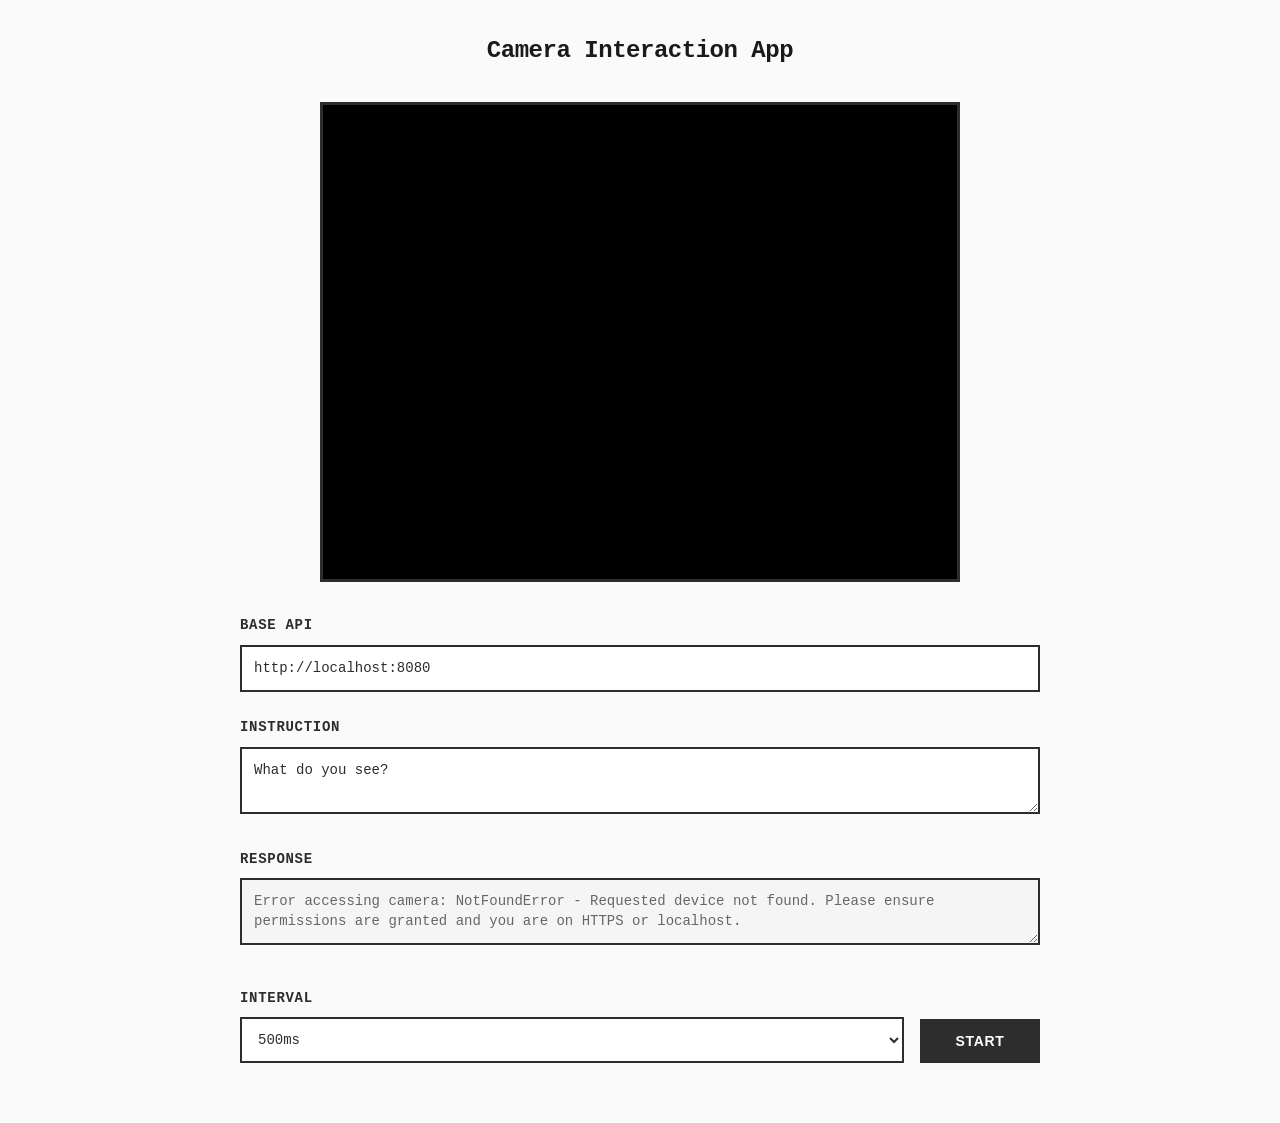
==== commit 73ff98c7: "Fixed the response issue of json output to clear and direct output" ====
--- a/index.html
+++ b/index.html
@@ -5,102 +5,210 @@
     <meta name="viewport" content="width=device-width, initial-scale=1.0">
     <title>Camera Interaction App</title>
     <style>
+        * {
+            margin: 0;
+            padding: 0;
+            box-sizing: border-box;
+        }
+
         body {
-            font-family: sans-serif;
+            font-family: 'SF Mono', 'Monaco', 'Inconsolata', 'Roboto Mono', monospace;
+            background-color: #fafafa;
+            color: #2d2d2d;
+            line-height: 1.6;
+            min-height: 100vh;
             display: flex;
             flex-direction: column;
             align-items: center;
-            gap: 20px;
-            padding: 20px;
-            background-color: #f0f0f0;
-        }
-        .controls, .io-areas {
+            padding: 2rem 1rem;
+        }
+
+        .container {
+            width: 100%;
+            max-width: 800px;
+            margin: 0 auto;
+        }
+
+        h1 {
+            font-size: 1.5rem;
+            font-weight: 600;
+            margin-bottom: 2rem;
+            text-align: center;
+            color: #1a1a1a;
+            letter-spacing: -0.02em;
+        }
+
+        .video-container {
+            margin-bottom: 2rem;
             display: flex;
-            gap: 10px;
-            align-items: center;
+            justify-content: center;
+        }
+
+        #videoFeed {
+            width: 640px;
+            height: 480px;
+            border: 3px solid #2d2d2d;
+            background-color: #000;
+            display: block;
+        }
+
+        .io-section {
+            margin-bottom: 2rem;
+        }
+
+        .input-group {
+            margin-bottom: 1.5rem;
+        }
+
+        label {
+            display: block;
+            font-size: 0.875rem;
+            font-weight: 600;
+            margin-bottom: 0.5rem;
+            color: #2d2d2d;
+            text-transform: uppercase;
+            letter-spacing: 0.05em;
+        }
+
+        input[type="text"],
+        textarea,
+        select {
+            width: 100%;
+            padding: 0.75rem;
+            border: 2px solid #2d2d2d;
             background-color: #fff;
-            padding: 15px;
-            border-radius: 8px;
-            box-shadow: 0 2px 5px rgba(0,0,0,0.1);
-        }
-        .io-areas {
-            flex-direction: column;
-            align-items: stretch;
-        }
+            color: #2d2d2d;
+            font-family: inherit;
+            font-size: 0.875rem;
+            line-height: 1.4;
+            resize: vertical;
+            transition: border-color 0.2s ease;
+        }
+
+        input[type="text"]:focus,
+        textarea:focus,
+        select:focus {
+            outline: none;
+            border-color: #000;
+        }
+
         textarea {
-            width: 300px;
-            height: 80px;
-            padding: 8px;
-            border: 1px solid #ccc;
-            border-radius: 4px;
-            font-size: 14px;
-        }
-        #videoFeed {
-            width: 480px;
-            height: 360px;
-            border: 2px solid #333;
-            background-color: #000;
-            border-radius: 8px;
-        }
+            min-height: 3rem;
+            max-height: 8rem;
+        }
+
+        textarea[readonly] {
+            background-color: #f5f5f5;
+            color: #666;
+        }
+
+        .controls {
+            display: flex;
+            gap: 1rem;
+            align-items: flex-end;
+            margin-bottom: 2rem;
+        }
+
+        .control-group {
+            flex: 1;
+        }
+
         #startButton {
-            padding: 10px 20px;
-            font-size: 16px;
+            padding: 0.75rem 1.5rem;
+            font-size: 0.875rem;
+            font-weight: 600;
+            text-transform: uppercase;
+            letter-spacing: 0.05em;
+            border: 2px solid #2d2d2d;
+            background-color: #2d2d2d;
+            color: #fff;
             cursor: pointer;
-            border: none;
-            border-radius: 4px;
-            color: white;
-        }
-        #startButton.start {
-            background-color: #28a745; /* Green */
-        }
+            transition: all 0.2s ease;
+            min-width: 120px;
+        }
+
+        #startButton:hover {
+            background-color: #1a1a1a;
+            border-color: #1a1a1a;
+        }
+
+        #startButton:active {
+            transform: translateY(1px);
+        }
+
         #startButton.stop {
-            background-color: #dc3545; /* Red */
-        }
-        label {
-            font-weight: bold;
-        }
-        select {
-            padding: 8px;
-            border-radius: 4px;
-            border: 1px solid #ccc;
-        }
+            background-color: #fff;
+            color: #2d2d2d;
+        }
+
+        #startButton.stop:hover {
+            background-color: #fafafa;
+        }
+
         .hidden {
             display: none;
+        }
+
+        @media (max-width: 768px) {
+            body {
+                padding: 1rem;
+            }
+            
+            #videoFeed {
+                width: 100%;
+                max-width: 480px;
+                height: 360px;
+            }
+            
+            .controls {
+                flex-direction: column;
+                align-items: stretch;
+            }
+            
+            #startButton {
+                width: 100%;
+            }
         }
     </style>
 </head>
 <body>
-
-    <h1>Camera Interaction App</h1>
-
-    <video id="videoFeed" autoplay playsinline></video>
-    <canvas id="canvas" class="hidden"></canvas> <!-- For capturing frames -->
-
-    <div class="io-areas">
-        <div>
-            <label for="baseURL">Base API:</label><br>
-            <input id="baseURL" name="Instruction" value="http://localhost:8080"></textarea>
+    <div class="container">
+        <h1>Camera Interaction App</h1>
+
+        <div class="video-container">
+            <video id="videoFeed" autoplay playsinline></video>
         </div>
-        <div>
-            <label for="instructionText">Instruction:</label><br>
-            <textarea id="instructionText" style="height: 2em; width: 40em" name="Instruction"></textarea>
+        <canvas id="canvas" class="hidden"></canvas>
+
+        <div class="io-section">
+            <div class="input-group">
+                <label for="baseURL">Base API</label>
+                <input type="text" id="baseURL" value="http://localhost:8080" />
+            </div>
+            <div class="input-group">
+                <label for="instructionText">Instruction</label>
+                <textarea id="instructionText" placeholder="e.g., 'What do you see?' or 'Count the objects' or 'What color is this?'"></textarea>
+            </div>
+            <div class="input-group">
+                <label for="responseText">Response</label>
+                <textarea id="responseText" readonly placeholder="Server response will appear here..."></textarea>
+            </div>
         </div>
-        <div>
-            <label for="responseText">Response:</label><br>
-            <textarea id="responseText" style="height: 2em; width: 40em" name="Response" readonly placeholder="Server response will appear here..."></textarea>
+
+        <div class="controls">
+            <div class="control-group">
+                <label for="intervalSelect">Interval</label>
+                <select id="intervalSelect">
+                    <option value="100">100ms</option>
+                    <option value="250">250ms</option>
+                    <option value="500" selected>500ms</option>
+                    <option value="1000">1s</option>
+                    <option value="2000">2s</option>
+                    <option value="5000">5s</option>
+                </select>
+            </div>
+            <button id="startButton" class="start">Start</button>
         </div>
-    </div>
-
-    <div class="controls">
-        <label for="intervalSelect">Interval between 2 requests:</label>
-        <select id="intervalSelect" name="Interval between 2 requests">
-            <option value="100">100ms</option>
-            <option value="250">250ms</option>
-            <option value="500" selected>500ms</option>
-            <option value="1000">1s</option>
-            <option value="2000">2s</option>
-        </select>
-        <button id="startButton" class="start">Start</button>
     </div>
 
     <script>
@@ -112,11 +220,35 @@
         const intervalSelect = document.getElementById('intervalSelect');
         const startButton = document.getElementById('startButton');
 
-        instructionText.value = "What do you see?"; // default instruction
+        instructionText.value = "What do you see?"; // Simple, direct default instruction
 
         let stream;
         let intervalId;
         let isProcessing = false;
+
+        // Function to simplify and make responses more direct
+        function simplifyResponse(response) {
+            // Remove unnecessary filler words and make it concise
+            let simplified = response
+                .replace(/^(I can see|I see|I notice|I observe|It appears|It looks like|There is|There are)\s*/i, '')
+                .replace(/\s+(that|which|who)\s+is\s+/gi, ' is ')
+                .replace(/\s+and\s+it\s+(looks|appears|seems)\s+/gi, ' ')
+                .replace(/\s*\.*\s*in\s+the\s+image\s*/gi, '')
+                .replace(/\s*\.*\s*in\s+this\s+photo\s*/gi, '')
+                .replace(/\s*\.*\s*in\s+the\s+photo\s*/gi, '')
+                .replace(/\s*\.*\s*in\s+the\s+picture\s*/gi, '')
+                .trim();
+            
+            // Capitalize first letter
+            simplified = simplified.charAt(0).toUpperCase() + simplified.slice(1);
+            
+            // Remove trailing periods for very short responses
+            if (simplified.length < 50 && simplified.endsWith('.')) {
+                simplified = simplified.slice(0, -1);
+            }
+            
+            return simplified;
+        }
 
         // Returns response text (string)
         async function sendChatCompletionRequest(instruction, imageBase64URL) {
@@ -126,8 +258,9 @@
                     'Content-Type': 'application/json'
                 },
                 body: JSON.stringify({
-                    max_tokens: 100,
+                    max_tokens: 50, // Reduced from 100 for more concise responses
                     messages: [
+                        { role: 'system', content: 'You are a direct and concise visual assistant. Provide brief, factual answers without filler words or unnecessary explanations. Be specific and to the point.' },
                         { role: 'user', content: [
                             { type: 'text', text: instruction },
                             { type: 'image_url', image_url: {
@@ -142,7 +275,8 @@
                 return `Server error: ${response.status} - ${errorData}`;
             }
             const data = await response.json();
-            return data.choices[0].message.content;
+            const rawResponse = data.choices[0].message.content;
+            return simplifyResponse(rawResponse);
         }
 
         // 1. Ask for camera permission on load
@@ -171,7 +305,7 @@
         }
 
         async function sendData() {
-            if (isProcessing) return; // Ensure we don't have overlapping requests if processing takes longer than interval
+            if (!isProcessing) return; // Ensure we don't have overlapping requests if processing takes longer than interval
 
             const instruction = instructionText.value;
             const imageBase64URL = captureImage();
@@ -188,7 +322,6 @@
                 imageBase64URL: imageBase64URL
             };
 
-	    isProcessing = true;
             try {
                 const response = await sendChatCompletionRequest(payload.instruction, payload.imageBase64URL);
                 responseText.value = response;
@@ -196,7 +329,6 @@
                 console.error('Error sending data:', error);
                 responseText.value = `Error: ${error.message}`;
             }
-	    isProcessing = false;
         }
 
         function handleStart() {
@@ -205,6 +337,7 @@
                 alert("Camera not available. Please grant permission first.");
                 return;
             }
+            isProcessing = true;
             startButton.textContent = "Stop";
             startButton.classList.remove('start');
             startButton.classList.add('stop');
@@ -224,6 +357,7 @@
         }
 
         function handleStop() {
+            isProcessing = false;
             if (intervalId) {
                 clearInterval(intervalId);
                 intervalId = null;
@@ -262,4 +396,4 @@
 
     </script>
 </body>
-</html>
+</html>
